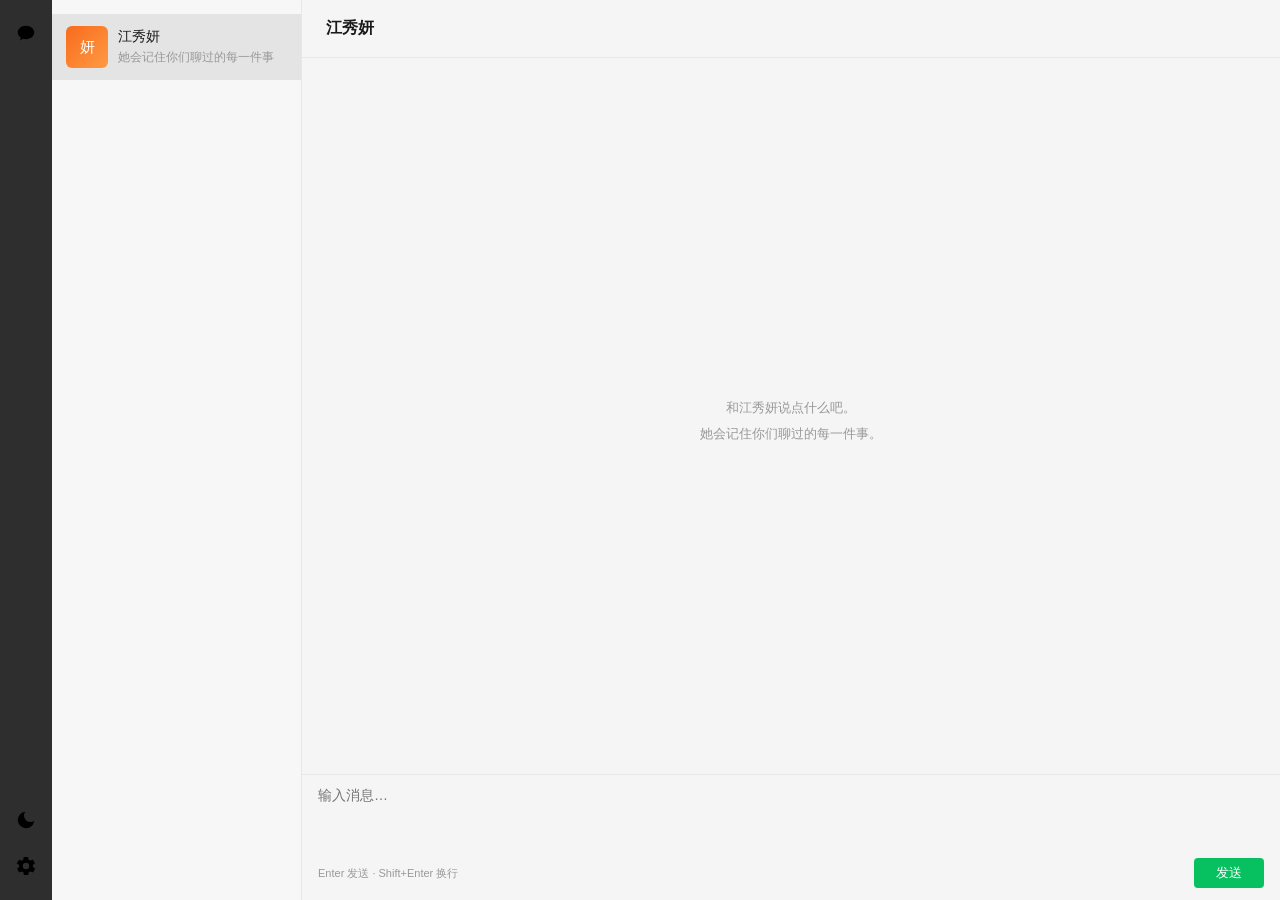
==== web/index.html @ 43cde569 "Add files via upload" ====
<!DOCTYPE html>
<html lang="zh-CN" data-theme="light">
<head>
  <meta charset="UTF-8">
  <meta name="viewport" content="width=device-width, initial-scale=1.0">
  <title>江秀妍</title>
  <link rel="stylesheet" href="style.css?v=20261111">
</head>
<body>
  <div id="app">
    <!-- 最左：图标栏（微信式深色竖栏） -->
    <nav id="rail">
      <div class="rail-top">
        <div class="rail-icon active" title="聊天">
          <svg viewBox="0 0 24 24" aria-hidden="true">
            <path d="M12 3C6.9 3 3 6.2 3 10.2c0 2.3 1.3 4.4 3.3 5.8l-.8 3 3.4-1.8c1 .3 2 .4 3.1.4 5.1 0 9-3.2 9-7.2S17.1 3 12 3z"/>
          </svg>
        </div>
      </div>
      <div class="rail-bottom">
        <button class="rail-icon" id="themeToggle" title="深色模式" aria-label="切换深色模式">
          <svg class="icon-moon" viewBox="0 0 24 24" aria-hidden="true">
            <path d="M21 12.8A9 9 0 1 1 11.2 3a7 7 0 0 0 9.8 9.8z"/>
          </svg>
          <svg class="icon-sun" viewBox="0 0 24 24" fill="none" stroke="currentColor"
               stroke-width="2" stroke-linecap="round" aria-hidden="true">
            <circle cx="12" cy="12" r="4"/>
            <path d="M12 2v2M12 20v2M2 12h2M20 12h2M4.9 4.9l1.4 1.4M17.7 17.7l1.4 1.4M19.1 4.9l-1.4 1.4M6.3 17.7l-1.4 1.4"/>
          </svg>
        </button>
        <button class="rail-icon" id="settingsBtn" title="设置" aria-label="设置">
          <svg viewBox="0 0 24 24" aria-hidden="true">
            <path d="M19.4 13a7.5 7.5 0 0 0 .1-1 7.5 7.5 0 0 0-.1-1l2.1-1.6a.5.5 0 0 0 .1-.7l-2-3.4a.5.5 0 0 0-.6-.2l-2.5 1a7.7 7.7 0 0 0-1.7-1l-.4-2.6a.5.5 0 0 0-.5-.4h-4a.5.5 0 0 0-.5.4l-.4 2.7a7.7 7.7 0 0 0-1.7 1l-2.5-1a.5.5 0 0 0-.6.2l-2 3.4a.5.5 0 0 0 .1.7L4.6 11a7.5 7.5 0 0 0 0 2l-2.1 1.6a.5.5 0 0 0-.1.7l2 3.4c.1.2.4.3.6.2l2.5-1a7.7 7.7 0 0 0 1.7 1l.4 2.6c0 .3.2.4.5.4h4c.2 0 .5-.2.5-.4l.4-2.6a7.7 7.7 0 0 0 1.7-1l2.5 1c.2.1.5 0 .6-.2l2-3.4a.5.5 0 0 0-.1-.7L19.4 13zM12 15.5a3.5 3.5 0 1 1 0-7 3.5 3.5 0 0 1 0 7z"/>
          </svg>
        </button>
      </div>
    </nav>

    <!-- 会话列表：只有她一个人 -->
    <aside id="sidebar">
      <div class="chat-entry">
        <div class="avatar-wrap">
          <img class="avatar-img entry-avatar" src="/api/avatar/persona" alt="江秀妍"
               onerror="this.hidden=true;this.nextElementSibling.hidden=false">
          <div class="avatar fb-persona entry-avatar" hidden>妍</div>
        </div>
        <div class="entry-meta">
          <div class="entry-top">
            <span class="name">江秀妍</span>
            <span class="time" id="entryTime"></span>
          </div>
          <div class="entry-preview" id="entryPreview">她会记住你们聊过的每一件事</div>
        </div>
      </div>
    </aside>

    <!-- 聊天区 -->
    <main id="chat">
      <header id="chatHeader">
        <div class="contact-name">江秀妍</div>
      </header>

      <div id="messages" class="messages">
        <div class="empty-hint">和江秀妍说点什么吧。<br>她会记住你们聊过的每一件事。</div>
      </div>

      <div id="typing" class="typing hidden">
        <span class="dot"></span><span class="dot"></span><span class="dot"></span>
      </div>

      <footer class="composer">
        <textarea id="input" rows="3" placeholder="输入消息…"></textarea>
        <div class="composer-row">
          <span class="composer-hint">Enter 发送 · Shift+Enter 换行</span>
          <button id="sendBtn" class="send-btn">发送</button>
        </div>
      </footer>
    </main>
  </div>

  <!-- 设置窗口（微信式弹窗） -->
  <div id="settingsOverlay" class="overlay hidden">
    <div class="modal" role="dialog" aria-label="设置">
      <div class="modal-title">
        <span>设置</span>
        <button id="settingsClose" aria-label="关闭">✕</button>
      </div>
      <div class="modal-body">
        <nav class="modal-nav">
          <div class="modal-nav-item active" data-tab="general">通用</div>
          <div class="modal-nav-item" data-tab="features">功能</div>
          <div class="modal-nav-item" data-tab="memory">记忆</div>
          <div class="modal-nav-item" data-tab="persona">人格</div>
          <div class="modal-nav-item" data-tab="model">模型连接</div>
          <div class="modal-nav-item" data-tab="profile">个人</div>
        </nav>
        <div class="modal-content">
          <!-- 通用 -->
          <section id="tab-general">
            <div class="setting-row">
              <div class="setting-label grow">深色模式</div>
              <label class="switch">
                <input type="checkbox" id="darkSwitch">
                <span class="slider"></span>
              </label>
            </div>
            <p class="setting-note">深色模式会调整整个界面的配色，与左下角的切换按钮效果相同。</p>
          </section>

          <!-- 模型连接 -->
          <section id="tab-model" class="hidden">
            <div class="setting-row">
              <label class="setting-label" for="providerSelect">服务商</label>
              <select id="providerSelect"></select>
            </div>
            <div class="setting-row">
              <label class="setting-label" for="baseUrlInput">接口地址</label>
              <input id="baseUrlInput" type="text" spellcheck="false" placeholder="https://…">
            </div>
            <div class="setting-row">
              <label class="setting-label" for="modelInput">模型</label>
              <input id="modelInput" type="text" list="modelSuggestions" spellcheck="false"
                     placeholder="模型名称">
              <datalist id="modelSuggestions"></datalist>
            </div>
            <div class="setting-row">
              <label class="setting-label" for="apiKeyInput">API 密钥</label>
              <input id="apiKeyInput" type="password" autocomplete="off" placeholder="未设置">
            </div>
            <p class="setting-note">密钥只保存在这台电脑上，不会上传到任何地方。换服务商后需要填对应服务商的密钥。</p>
            <div class="setting-actions">
              <button id="testConnBtn" class="btn-secondary">测试连接</button>
              <button id="saveModelBtn" class="btn-primary">保存</button>
            </div>
            <div id="modelStatus" class="setting-status"></div>
          </section>

          <!-- 个人 -->
          <section id="tab-profile" class="hidden">
            <div class="profile-avatar-row">
              <div class="avatar-wrap">
                <img id="avatarPreview" class="avatar-big" src="/api/avatar/user" alt="我的头像"
                     onerror="this.hidden=true;this.nextElementSibling.hidden=false">
                <div id="avatarPreviewFallback" class="avatar avatar-big fb-user" hidden>我</div>
              </div>
              <div class="profile-avatar-actions">
                <button id="chooseAvatarBtn" class="btn-primary">选择图片</button>
                <button id="resetAvatarBtn" class="btn-secondary">恢复默认</button>
                <div id="avatarStatus" class="setting-status"></div>
              </div>
              <input type="file" id="avatarFile" accept="image/png,image/jpeg,image/webp,image/gif" hidden>
            </div>
            <p class="setting-note">支持 PNG / JPG / WebP / GIF，不超过 2MB。这张头像会显示在你的消息旁边。</p>
          </section>

          <!-- 功能开关（由 app.js 渲染） -->
          <section id="tab-features" class="hidden">
            <div class="setting-note">可在设置窗口「功能」页开启或关闭各项能力。</div>
          </section>

          <!-- 记忆：信念自查与纠正 -->
          <section id="tab-memory" class="hidden">
            <div class="setting-row">
              <div class="setting-label grow">她记住的事</div>
              <button id="beliefRefreshBtn" class="btn-secondary">刷新</button>
            </div>
            <div id="beliefList" class="belief-list">
              <p class="setting-note">正在读取……</p>
            </div>
            <p class="setting-note">
              「确认」表示这条是对的；「纠正」会把它标为待验证；「否决」会停用这条记忆。
              被否决的记忆不会立刻删除，方便以后回看。
            </p>
          </section>

          <!-- 人格：冻结 / 回退 / 主动联系偏好 -->
          <section id="tab-persona" class="hidden">
            <div class="setting-row">
              <div class="setting-label grow">冻结人格</div>
              <label class="switch">
                <input type="checkbox" id="personaFrozenSwitch">
                <span class="slider"></span>
              </label>
            </div>
            <p class="setting-note">冻结后她仍会记事，但性格、情绪和自我认知不再改变。</p>

            <div class="setting-row">
              <div class="setting-label grow">人格状态</div>
              <button id="personaResetBtn" class="btn-secondary">回到最初</button>
            </div>
            <div id="personaSummary" class="setting-note">正在读取……</div>
            <p class="setting-note">「回到最初」只重置性格倾向，不会删除她的记忆和往事。</p>

            <div class="setting-divider"></div>
            <div class="setting-row"><div class="setting-label grow">主动联系</div></div>
            <div class="setting-row">
              <label class="setting-label" for="dndStartInput">免打扰开始</label>
              <input id="dndStartInput" type="text" inputmode="numeric" placeholder="23">
              <label class="setting-label" for="dndEndInput">结束</label>
              <input id="dndEndInput" type="text" inputmode="numeric" placeholder="8">
            </div>
            <div class="setting-row">
              <label class="setting-label" for="dailyCapInput">每日上限</label>
              <input id="dailyCapInput" type="text" inputmode="numeric" placeholder="3">
              <label class="setting-label" for="cooldownInput">最短间隔（分钟）</label>
              <input id="cooldownInput" type="text" inputmode="numeric" placeholder="60">
            </div>
            <div class="setting-actions">
              <button id="savePolicyBtn" class="btn-primary">保存</button>
              <button id="skipNextBtn" class="btn-secondary">这轮先别发</button>
            </div>
            <div id="policyStatus" class="setting-status"></div>

            <div id="affectionSection" class="setting-divider hidden"></div>
            <div id="affectionList" class="belief-list"></div>
          </section>
        </div>
      </div>
    </div>
  </div>

  <script src="app.js?v=20261114"></script>
</body>
</html>
---- web/style.css ----
/* ============================================================
   微信电脑版风格聊天界面 · 黑白双主题（CSS 变量切换）

   布局：图标栏（深色竖栏） + 会话列表 + 聊天区
   浅色参照微信 PC 版（白列表 / 灰聊天区 / 绿色出气泡），
   深色参照微信深色模式。
   ============================================================ */

* { margin: 0; padding: 0; box-sizing: border-box; }

/* HTML hidden 属性必须永远生效：后面的 display:flex / display:block 规则
   会盖掉 UA 样式表的 [hidden]{display:none}，导致头像位置出现
   「图片 + 回退框」两个框叠着显示。 */
[hidden] { display: none !important; }

:root, html[data-theme="light"] {
  --rail-bg: #2e2e2e;
  --rail-icon: #8f8f8f;
  --accent: #07c160;
  --sidebar-bg: #f7f7f7;
  --chat-bg: #f5f5f5;
  --header-bg: #f5f5f5;
  --composer-bg: #f5f5f5;
  --text: #1a1a1a;
  --text-sub: #999999;
  --border: #e7e7e7;
  --bubble-in: #ffffff;
  --bubble-out: #95ec69;       /* 微信绿 */
  --bubble-out-text: #06120c;
  --hover: #ededed;
  --active: #e4e4e4;
  --sys-text: #9b9b9b;
  --sys-pill: rgba(0, 0, 0, 0.05);
  --input-bg: #ffffff;
  --shadow: 0 1px 2px rgba(0, 0, 0, 0.08);
  --modal-bg: #f7f7f7;
  --switch-off: #d9d9d9;
  --badge-cold: #e6a23c;
  --badge-broken: #f56c6c;
}

html[data-theme="dark"] {
  --rail-bg: #111111;
  --rail-icon: #8a8a8a;
  --accent: #07c160;
  --sidebar-bg: #191919;
  --chat-bg: #111111;
  --header-bg: #111111;
  --composer-bg: #141414;
  --text: #d6d6d6;
  --text-sub: #7f7f7f;
  --border: #262626;
  --bubble-in: #2c2c2c;
  --bubble-out: #3eb575;       /* 深色模式下的墨绿 */
  --bubble-out-text: #06120c;
  --hover: #212121;
  --active: #2a2a2a;
  --sys-text: #8c8c8c;
  --sys-pill: rgba(255, 255, 255, 0.06);
  --input-bg: #1f1f1f;
  --shadow: 0 1px 2px rgba(0, 0, 0, 0.4);
  --modal-bg: #1f1f1f;
  --switch-off: #3a3a3a;
  --badge-cold: #c88a2e;
  --badge-broken: #d05656;
}

html, body {
  height: 100%;
  font-family: -apple-system, "Segoe UI", "Microsoft YaHei", "PingFang SC", sans-serif;
  background: var(--chat-bg);
  color: var(--text);
  overflow: hidden;
}

#app { display: flex; height: 100vh; width: 100vw; overflow: hidden; }

/* ============================================================
   图标栏（最左竖栏）
   ============================================================ */
#rail {
  width: 52px;
  flex-shrink: 0;
  background: var(--rail-bg);
  display: flex;
  flex-direction: column;
  justify-content: space-between;
  align-items: center;
  padding: 14px 0;
}

.rail-top, .rail-bottom { display: flex; flex-direction: column; gap: 6px; }

.rail-icon {
  width: 40px;
  height: 40px;
  display: flex;
  align-items: center;
  justify-content: center;
  border: none;
  border-radius: 8px;
  background: transparent;
  color: var(--rail-icon);
  cursor: pointer;
}
.rail-icon svg { width: 22px; height: 22px; }
.rail-icon:hover { color: #ffffff; background: rgba(255, 255, 255, 0.1); }
.rail-icon.active { color: var(--accent); }

/* 深色切换按钮：浅色显示月亮、深色显示太阳 */
html[data-theme="light"] .icon-sun { display: none; }
html[data-theme="dark"] .icon-moon { display: none; }

/* ============================================================
   会话列表（唯一的联系人）
   ============================================================ */
#sidebar {
  width: 250px;
  min-width: 200px;
  flex-shrink: 0;
  background: var(--sidebar-bg);
  border-right: 1px solid var(--border);
  display: flex;
  flex-direction: column;
  padding-top: 14px;
}

.chat-entry {
  display: flex;
  align-items: center;
  gap: 10px;
  padding: 12px 14px;
  background: var(--active);
  border-radius: 0;
}

/* 头像（列表 42px，消息区 36px，设置预览 72px） */
.avatar-wrap { position: relative; flex-shrink: 0; display: flex; }
.avatar-img, .avatar {
  width: 36px;
  height: 36px;
  border-radius: 6px;
  object-fit: cover;
  display: block;
}
.entry-avatar.avatar-img, .entry-avatar.avatar { width: 42px; height: 42px; }
.avatar-big { width: 72px; height: 72px; border-radius: 10px; }

/* 头像加载失败的文字回退 */
.avatar-fallback, .fb-persona, .fb-user {
  display: flex;
  align-items: center;
  justify-content: center;
  font-size: 15px;
  color: #fff;
}
.fb-persona { background: linear-gradient(135deg, #f76b1c 0%, #ff9a44 100%); }
.fb-user { background: #5b7bd5; }
.avatar-big.fb-user { font-size: 24px; }

.entry-meta { flex: 1; min-width: 0; }
.entry-top { display: flex; justify-content: space-between; align-items: baseline; }
.entry-top .name { font-size: 14px; font-weight: 500; }
.entry-top .time { font-size: 11px; color: var(--text-sub); flex-shrink: 0; margin-left: 8px; }
.entry-preview {
  font-size: 12px;
  color: var(--text-sub);
  margin-top: 3px;
  white-space: nowrap;
  overflow: hidden;
  text-overflow: ellipsis;
}
.entry-preview .notice { color: var(--badge-cold); }

/* ============================================================
   聊天区
   ============================================================ */
#chat { flex: 1; display: flex; flex-direction: column; min-width: 0; background: var(--chat-bg); }

#chatHeader {
  height: 58px;
  flex-shrink: 0;
  padding: 0 24px;
  display: flex;
  align-items: center;
  background: var(--header-bg);
  border-bottom: 1px solid var(--border);
}
.contact-name { font-size: 16px; font-weight: 600; }

/* 消息流 */
.messages {
  flex: 1;
  overflow-y: auto;
  padding: 20px 26px 10px;
  display: flex;
  flex-direction: column;
  gap: 14px;
}

.empty-hint {
  margin: auto;
  text-align: center;
  font-size: 13px;
  color: var(--text-sub);
  line-height: 2;
}

/* 消息气泡 */
.msg { display: flex; gap: 10px; align-items: flex-start; max-width: 78%; }
.msg.in { align-self: flex-start; }
.msg.out { align-self: flex-end; flex-direction: row-reverse; }

.msg-bubble {
  padding: 9px 12px;
  border-radius: 6px;
  font-size: 14px;
  line-height: 1.55;
  word-break: break-word;
  white-space: pre-wrap;
  position: relative;
  box-shadow: var(--shadow);
}
.msg.in .msg-bubble { background: var(--bubble-in); }
.msg.out .msg-bubble { background: var(--bubble-out); color: var(--bubble-out-text); }

/* 气泡小尖角（微信式）：三角形宽 6px，必须偏移 6px 才能与气泡边缘
   严丝合缝；偏移 -11px 会留 5px 空隙，看起来像浮在气泡旁边的小图形 */
.msg.in .msg-bubble::before,
.msg.out .msg-bubble::after {
  content: "";
  position: absolute;
  top: 12px;
  width: 0; height: 0;
  border: 6px solid transparent;
}
.msg.in .msg-bubble::before { left: -6px; border-right-color: var(--bubble-in); border-left: none; }
.msg.out .msg-bubble::after { right: -6px; border-left-color: var(--bubble-out); border-right: none; }

/* 时间分隔条 */
.time-divider {
  align-self: center;
  font-size: 11px;
  color: var(--sys-text);
  padding: 2px 8px;
}

/* 系统通知（主动消息 / 断交声明） */
.sys {
  align-self: center;
  max-width: 86%;
  background: var(--sys-pill);
  border-radius: 8px;
  padding: 8px 12px;
  font-size: 12px;
  color: var(--sys-text);
  text-align: center;
  line-height: 1.7;
}
.sys .sys-kind {
  display: inline-block;
  padding: 0 6px;
  margin-right: 6px;
  border-radius: 4px;
  font-size: 11px;
  color: #fff;
}
.sys-kind.k-reach_out { background: var(--badge-cold); }
.sys-kind.k-severance { background: var(--badge-broken); }
.sys-kind.k-reconcile { background: var(--accent); }
.sys .sys-text { color: var(--text); }

/* 正在输入 */
.typing {
  align-self: flex-start;
  margin-left: 46px;
  padding: 10px 14px;
  background: var(--bubble-in);
  border-radius: 6px;
  box-shadow: var(--shadow);
  display: flex;
  gap: 4px;
}
.typing.hidden { display: none; }
.typing .dot {
  width: 6px; height: 6px;
  border-radius: 50%;
  background: var(--text-sub);
  animation: blink 1.2s infinite ease-in-out;
}
.typing .dot:nth-child(2) { animation-delay: 0.2s; }
.typing .dot:nth-child(3) { animation-delay: 0.4s; }
@keyframes blink {
  0%, 80%, 100% { opacity: 0.25; }
  40% { opacity: 1; }
}

/* ============================================================
   输入区
   ============================================================ */
.composer {
  border-top: 1px solid var(--border);
  background: var(--composer-bg);
  padding: 10px 16px 12px;
  flex-shrink: 0;
}
.composer textarea {
  width: 100%;
  min-height: 56px;
  max-height: 140px;
  resize: none;
  border: none;
  outline: none;
  background: transparent;
  color: var(--text);
  font-size: 14px;
  line-height: 1.5;
  font-family: inherit;
}
.composer-row {
  display: flex;
  justify-content: space-between;
  align-items: center;
  margin-top: 6px;
}
.composer-hint { font-size: 11px; color: var(--text-sub); }
.send-btn {
  padding: 6px 22px;
  background: var(--accent);
  color: #fff;
  border: none;
  border-radius: 4px;
  font-size: 13px;
  cursor: pointer;
}
.send-btn:hover { filter: brightness(1.05); }
.send-btn:disabled { opacity: 0.5; cursor: not-allowed; }

/* ============================================================
   设置窗口（微信式弹窗）
   ============================================================ */
.overlay {
  position: fixed;
  inset: 0;
  background: rgba(0, 0, 0, 0.35);
  display: flex;
  align-items: center;
  justify-content: center;
  z-index: 100;
}
.overlay.hidden { display: none; }

.modal {
  width: 640px;
  max-width: 92vw;
  height: 460px;
  max-height: 86vh;
  background: var(--modal-bg);
  border-radius: 10px;
  box-shadow: 0 12px 40px rgba(0, 0, 0, 0.25);
  display: flex;
  flex-direction: column;
  overflow: hidden;
}

.modal-title {
  height: 48px;
  flex-shrink: 0;
  display: flex;
  align-items: center;
  justify-content: space-between;
  padding: 0 16px;
  border-bottom: 1px solid var(--border);
  font-size: 15px;
  font-weight: 600;
}
.modal-title button {
  border: none;
  background: transparent;
  color: var(--text-sub);
  font-size: 15px;
  cursor: pointer;
  width: 28px;
  height: 28px;
  border-radius: 6px;
}
.modal-title button:hover { background: var(--hover); color: var(--text); }

.modal-body { flex: 1; display: flex; min-height: 0; }

.modal-nav {
  width: 140px;
  flex-shrink: 0;
  background: var(--sidebar-bg);
  border-right: 1px solid var(--border);
  padding: 10px 8px;
}
.modal-nav-item {
  padding: 9px 12px;
  border-radius: 6px;
  font-size: 13px;
  cursor: pointer;
  color: var(--text);
}
.modal-nav-item:hover { background: var(--hover); }
.modal-nav-item.active { background: var(--active); font-weight: 600; }

.modal-content { flex: 1; padding: 18px 22px; overflow-y: auto; }
.modal-content section.hidden { display: none; }

.setting-row { display: flex; align-items: center; gap: 12px; margin-bottom: 16px; }
.setting-label { width: 72px; flex-shrink: 0; font-size: 13px; }
.setting-label.grow { flex: 1; width: auto; font-size: 14px; }

.setting-row input[type="text"],
.setting-row input[type="password"],
.setting-row select {
  flex: 1;
  min-width: 0;
  font-size: 13px;
  padding: 7px 10px;
  border: 1px solid var(--border);
  border-radius: 6px;
  background: var(--input-bg);
  color: var(--text);
  outline: none;
  font-family: inherit;
}
.setting-row input:focus, .setting-row select:focus { border-color: var(--accent); }

.setting-note {
  font-size: 12px;
  color: var(--text-sub);
  line-height: 1.7;
  margin-bottom: 14px;
}
.setting-actions { display: flex; gap: 10px; margin-top: 4px; }

.btn-primary {
  background: var(--accent);
  color: #fff;
  border: none;
  border-radius: 6px;
  padding: 7px 20px;
  font-size: 13px;
  cursor: pointer;
}
.btn-primary:hover { filter: brightness(1.06); }
.btn-primary:disabled { opacity: 0.5; cursor: not-allowed; }
.btn-secondary {
  background: transparent;
  color: var(--text);
  border: 1px solid var(--border);
  border-radius: 6px;
  padding: 7px 16px;
  font-size: 13px;
  cursor: pointer;
}
.btn-secondary:hover { background: var(--hover); }

.setting-status {
  font-size: 12px;
  margin-top: 10px;
  min-height: 16px;
  line-height: 1.6;
  color: var(--text-sub);
}
.setting-status.ok { color: var(--accent); }
.setting-status.err { color: var(--badge-broken); }

/* 深色模式开关（iOS 式拨动） */
.switch { position: relative; width: 44px; height: 24px; flex-shrink: 0; display: inline-block; }
.switch input { opacity: 0; width: 0; height: 0; }
.slider {
  position: absolute;
  inset: 0;
  background: var(--switch-off);
  border-radius: 12px;
  transition: 0.2s;
  cursor: pointer;
}
.slider::before {
  content: "";
  position: absolute;
  width: 20px;
  height: 20px;
  left: 2px;
  top: 2px;
  background: #fff;
  border-radius: 50%;
  transition: 0.2s;
}
.switch input:checked + .slider { background: var(--accent); }
.switch input:checked + .slider::before { transform: translateX(20px); }

/* 个人 - 头像 */
.profile-avatar-row { display: flex; gap: 20px; align-items: flex-start; margin-top: 6px; }
.profile-avatar-actions { display: flex; flex-direction: column; gap: 10px; align-items: flex-start; }

/* 记忆 / 人格 - 信念列表 */
.setting-divider { border-top: 1px solid var(--border); margin: 18px 0 14px; }
.belief-list { display: flex; flex-direction: column; gap: 8px; max-height: 300px; overflow-y: auto; }
.belief-item {
  border: 1px solid var(--border);
  border-radius: 10px;
  padding: 10px 12px;
  display: flex;
  align-items: center;
  gap: 10px;
  background: var(--panel, transparent);
}
.belief-main { flex: 1; min-width: 0; }
.belief-text { font-size: 13px; line-height: 1.5; word-break: break-word; }
.belief-meta { font-size: 11px; color: var(--text-sub); margin-top: 3px; }
.belief-actions { display: flex; gap: 6px; flex-shrink: 0; }
.belief-actions button { font-size: 11px; padding: 4px 8px; }
.belief-status {
  font-size: 10px;
  padding: 2px 6px;
  border-radius: 999px;
  border: 1px solid var(--border);
  color: var(--text-sub);
  flex-shrink: 0;
}
.belief-status.candidate { color: #b07b1f; border-color: #b07b1f55; }
.belief-status.rejected { color: #b03b3b; border-color: #b03b3b55; }
.belief-empty { font-size: 12px; color: var(--text-sub); padding: 6px 0; }

/* 滚动条 */
::-webkit-scrollbar { width: 7px; }
::-webkit-scrollbar-thumb { background: var(--border); border-radius: 4px; }
::-webkit-scrollbar-thumb:hover { background: var(--text-sub); }

/* 窄窗口：收起会话列表（微信窄窗行为） */
@media (max-width: 720px) {
  #sidebar { display: none; }
}
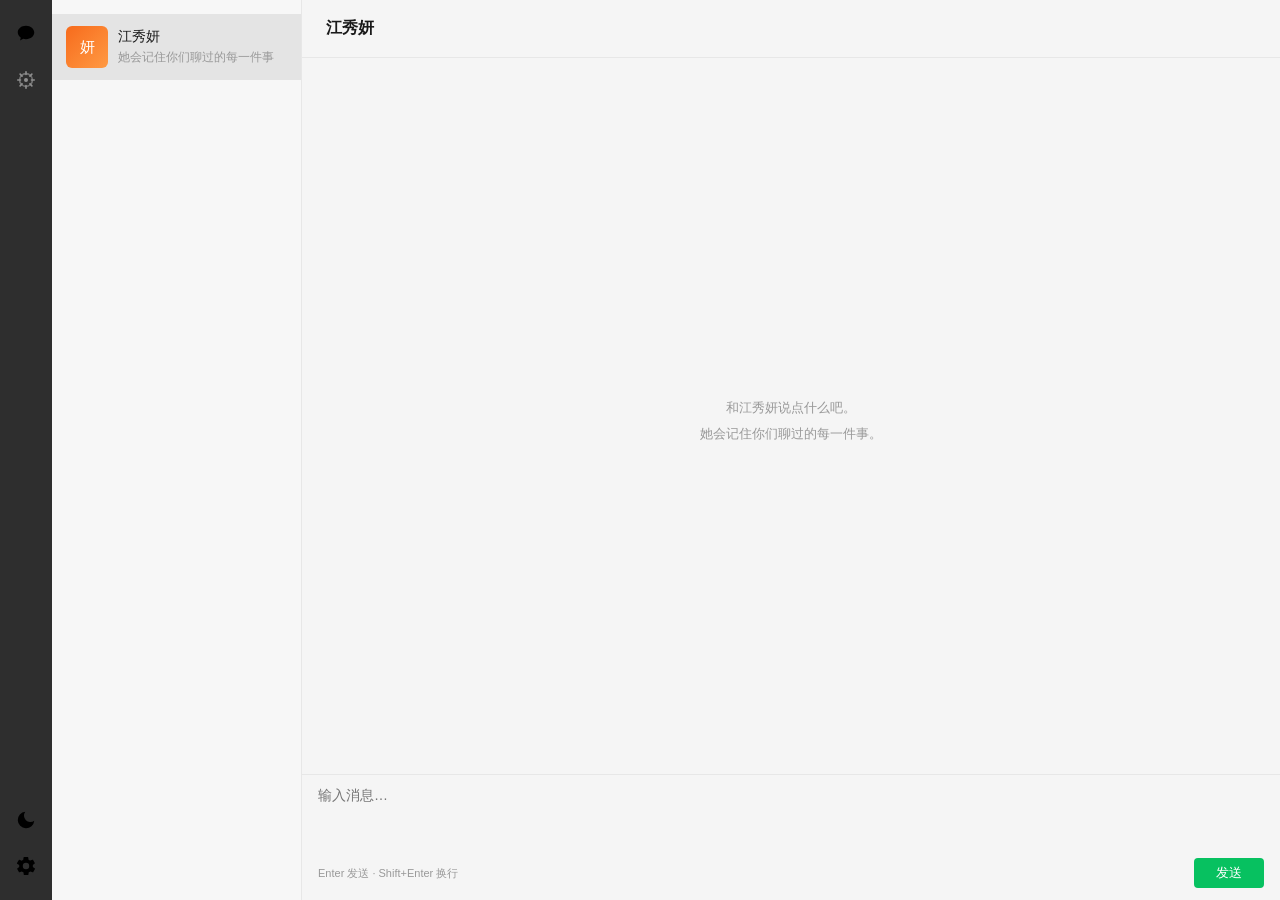
==== commit a87d0c18: "Add files via upload" ====
--- a/web/index.html
+++ b/web/index.html
@@ -4,18 +4,25 @@
   <meta charset="UTF-8">
   <meta name="viewport" content="width=device-width, initial-scale=1.0">
   <title>江秀妍</title>
-  <link rel="stylesheet" href="style.css?v=20261111">
+  <link rel="stylesheet" href="style.css?v=20261118m">
 </head>
 <body>
   <div id="app">
     <!-- 最左：图标栏（微信式深色竖栏） -->
     <nav id="rail">
       <div class="rail-top">
-        <div class="rail-icon active" title="聊天">
+        <button class="rail-icon active" id="railChatBtn" title="聊天" aria-label="聊天">
           <svg viewBox="0 0 24 24" aria-hidden="true">
             <path d="M12 3C6.9 3 3 6.2 3 10.2c0 2.3 1.3 4.4 3.3 5.8l-.8 3 3.4-1.8c1 .3 2 .4 3.1.4 5.1 0 9-3.2 9-7.2S17.1 3 12 3z"/>
           </svg>
-        </div>
+        </button>
+        <a class="rail-icon" id="railStarBtn" href="/starmap.html" title="记忆宇宙" aria-label="记忆宇宙">
+          <svg viewBox="0 0 24 24" fill="none" stroke="currentColor" stroke-width="1.8" stroke-linecap="round" aria-hidden="true">
+            <circle cx="12" cy="12" r="2.2" fill="currentColor" stroke="none"/>
+            <path d="M12 3v3M12 18v3M3 12h3M18 12h3M5.6 5.6l2.1 2.1M16.3 16.3l2.1 2.1M18.4 5.6l-2.1 2.1M7.7 16.3l-2.1 2.1"/>
+            <circle cx="12" cy="12" r="7" stroke-opacity="0.7"/>
+          </svg>
+        </a>
       </div>
       <div class="rail-bottom">
         <button class="rail-icon" id="themeToggle" title="深色模式" aria-label="切换深色模式">
@@ -219,6 +226,6 @@
     </div>
   </div>
 
-  <script src="app.js?v=20261114"></script>
+  <script src="app.js?v=20261118m"></script>
 </body>
 </html>
--- a/web/style.css
+++ b/web/style.css
@@ -1,537 +1,538 @@
-/* ============================================================
-   微信电脑版风格聊天界面 · 黑白双主题（CSS 变量切换）
-
-   布局：图标栏（深色竖栏） + 会话列表 + 聊天区
-   浅色参照微信 PC 版（白列表 / 灰聊天区 / 绿色出气泡），
-   深色参照微信深色模式。
-   ============================================================ */
-
-* { margin: 0; padding: 0; box-sizing: border-box; }
-
-/* HTML hidden 属性必须永远生效：后面的 display:flex / display:block 规则
-   会盖掉 UA 样式表的 [hidden]{display:none}，导致头像位置出现
-   「图片 + 回退框」两个框叠着显示。 */
-[hidden] { display: none !important; }
-
-:root, html[data-theme="light"] {
-  --rail-bg: #2e2e2e;
-  --rail-icon: #8f8f8f;
-  --accent: #07c160;
-  --sidebar-bg: #f7f7f7;
-  --chat-bg: #f5f5f5;
-  --header-bg: #f5f5f5;
-  --composer-bg: #f5f5f5;
-  --text: #1a1a1a;
-  --text-sub: #999999;
-  --border: #e7e7e7;
-  --bubble-in: #ffffff;
-  --bubble-out: #95ec69;       /* 微信绿 */
-  --bubble-out-text: #06120c;
-  --hover: #ededed;
-  --active: #e4e4e4;
-  --sys-text: #9b9b9b;
-  --sys-pill: rgba(0, 0, 0, 0.05);
-  --input-bg: #ffffff;
-  --shadow: 0 1px 2px rgba(0, 0, 0, 0.08);
-  --modal-bg: #f7f7f7;
-  --switch-off: #d9d9d9;
-  --badge-cold: #e6a23c;
-  --badge-broken: #f56c6c;
-}
-
-html[data-theme="dark"] {
-  --rail-bg: #111111;
-  --rail-icon: #8a8a8a;
-  --accent: #07c160;
-  --sidebar-bg: #191919;
-  --chat-bg: #111111;
-  --header-bg: #111111;
-  --composer-bg: #141414;
-  --text: #d6d6d6;
-  --text-sub: #7f7f7f;
-  --border: #262626;
-  --bubble-in: #2c2c2c;
-  --bubble-out: #3eb575;       /* 深色模式下的墨绿 */
-  --bubble-out-text: #06120c;
-  --hover: #212121;
-  --active: #2a2a2a;
-  --sys-text: #8c8c8c;
-  --sys-pill: rgba(255, 255, 255, 0.06);
-  --input-bg: #1f1f1f;
-  --shadow: 0 1px 2px rgba(0, 0, 0, 0.4);
-  --modal-bg: #1f1f1f;
-  --switch-off: #3a3a3a;
-  --badge-cold: #c88a2e;
-  --badge-broken: #d05656;
-}
-
-html, body {
-  height: 100%;
-  font-family: -apple-system, "Segoe UI", "Microsoft YaHei", "PingFang SC", sans-serif;
-  background: var(--chat-bg);
-  color: var(--text);
-  overflow: hidden;
-}
-
-#app { display: flex; height: 100vh; width: 100vw; overflow: hidden; }
-
-/* ============================================================
-   图标栏（最左竖栏）
-   ============================================================ */
-#rail {
-  width: 52px;
-  flex-shrink: 0;
-  background: var(--rail-bg);
-  display: flex;
-  flex-direction: column;
-  justify-content: space-between;
-  align-items: center;
-  padding: 14px 0;
-}
-
-.rail-top, .rail-bottom { display: flex; flex-direction: column; gap: 6px; }
-
-.rail-icon {
-  width: 40px;
-  height: 40px;
-  display: flex;
-  align-items: center;
-  justify-content: center;
-  border: none;
-  border-radius: 8px;
-  background: transparent;
-  color: var(--rail-icon);
-  cursor: pointer;
-}
-.rail-icon svg { width: 22px; height: 22px; }
-.rail-icon:hover { color: #ffffff; background: rgba(255, 255, 255, 0.1); }
-.rail-icon.active { color: var(--accent); }
-
-/* 深色切换按钮：浅色显示月亮、深色显示太阳 */
-html[data-theme="light"] .icon-sun { display: none; }
-html[data-theme="dark"] .icon-moon { display: none; }
-
-/* ============================================================
-   会话列表（唯一的联系人）
-   ============================================================ */
-#sidebar {
-  width: 250px;
-  min-width: 200px;
-  flex-shrink: 0;
-  background: var(--sidebar-bg);
-  border-right: 1px solid var(--border);
-  display: flex;
-  flex-direction: column;
-  padding-top: 14px;
-}
-
-.chat-entry {
-  display: flex;
-  align-items: center;
-  gap: 10px;
-  padding: 12px 14px;
-  background: var(--active);
-  border-radius: 0;
-}
-
-/* 头像（列表 42px，消息区 36px，设置预览 72px） */
-.avatar-wrap { position: relative; flex-shrink: 0; display: flex; }
-.avatar-img, .avatar {
-  width: 36px;
-  height: 36px;
-  border-radius: 6px;
-  object-fit: cover;
-  display: block;
-}
-.entry-avatar.avatar-img, .entry-avatar.avatar { width: 42px; height: 42px; }
-.avatar-big { width: 72px; height: 72px; border-radius: 10px; }
-
-/* 头像加载失败的文字回退 */
-.avatar-fallback, .fb-persona, .fb-user {
-  display: flex;
-  align-items: center;
-  justify-content: center;
-  font-size: 15px;
-  color: #fff;
-}
-.fb-persona { background: linear-gradient(135deg, #f76b1c 0%, #ff9a44 100%); }
-.fb-user { background: #5b7bd5; }
-.avatar-big.fb-user { font-size: 24px; }
-
-.entry-meta { flex: 1; min-width: 0; }
-.entry-top { display: flex; justify-content: space-between; align-items: baseline; }
-.entry-top .name { font-size: 14px; font-weight: 500; }
-.entry-top .time { font-size: 11px; color: var(--text-sub); flex-shrink: 0; margin-left: 8px; }
-.entry-preview {
-  font-size: 12px;
-  color: var(--text-sub);
-  margin-top: 3px;
-  white-space: nowrap;
-  overflow: hidden;
-  text-overflow: ellipsis;
-}
-.entry-preview .notice { color: var(--badge-cold); }
-
-/* ============================================================
-   聊天区
-   ============================================================ */
-#chat { flex: 1; display: flex; flex-direction: column; min-width: 0; background: var(--chat-bg); }
-
-#chatHeader {
-  height: 58px;
-  flex-shrink: 0;
-  padding: 0 24px;
-  display: flex;
-  align-items: center;
-  background: var(--header-bg);
-  border-bottom: 1px solid var(--border);
-}
-.contact-name { font-size: 16px; font-weight: 600; }
-
-/* 消息流 */
-.messages {
-  flex: 1;
-  overflow-y: auto;
-  padding: 20px 26px 10px;
-  display: flex;
-  flex-direction: column;
-  gap: 14px;
-}
-
-.empty-hint {
-  margin: auto;
-  text-align: center;
-  font-size: 13px;
-  color: var(--text-sub);
-  line-height: 2;
-}
-
-/* 消息气泡 */
-.msg { display: flex; gap: 10px; align-items: flex-start; max-width: 78%; }
-.msg.in { align-self: flex-start; }
-.msg.out { align-self: flex-end; flex-direction: row-reverse; }
-
-.msg-bubble {
-  padding: 9px 12px;
-  border-radius: 6px;
-  font-size: 14px;
-  line-height: 1.55;
-  word-break: break-word;
-  white-space: pre-wrap;
-  position: relative;
-  box-shadow: var(--shadow);
-}
-.msg.in .msg-bubble { background: var(--bubble-in); }
-.msg.out .msg-bubble { background: var(--bubble-out); color: var(--bubble-out-text); }
-
-/* 气泡小尖角（微信式）：三角形宽 6px，必须偏移 6px 才能与气泡边缘
-   严丝合缝；偏移 -11px 会留 5px 空隙，看起来像浮在气泡旁边的小图形 */
-.msg.in .msg-bubble::before,
-.msg.out .msg-bubble::after {
-  content: "";
-  position: absolute;
-  top: 12px;
-  width: 0; height: 0;
-  border: 6px solid transparent;
-}
-.msg.in .msg-bubble::before { left: -6px; border-right-color: var(--bubble-in); border-left: none; }
-.msg.out .msg-bubble::after { right: -6px; border-left-color: var(--bubble-out); border-right: none; }
-
-/* 时间分隔条 */
-.time-divider {
-  align-self: center;
-  font-size: 11px;
-  color: var(--sys-text);
-  padding: 2px 8px;
-}
-
-/* 系统通知（主动消息 / 断交声明） */
-.sys {
-  align-self: center;
-  max-width: 86%;
-  background: var(--sys-pill);
-  border-radius: 8px;
-  padding: 8px 12px;
-  font-size: 12px;
-  color: var(--sys-text);
-  text-align: center;
-  line-height: 1.7;
-}
-.sys .sys-kind {
-  display: inline-block;
-  padding: 0 6px;
-  margin-right: 6px;
-  border-radius: 4px;
-  font-size: 11px;
-  color: #fff;
-}
-.sys-kind.k-reach_out { background: var(--badge-cold); }
-.sys-kind.k-severance { background: var(--badge-broken); }
-.sys-kind.k-reconcile { background: var(--accent); }
-.sys .sys-text { color: var(--text); }
-
-/* 正在输入 */
-.typing {
-  align-self: flex-start;
-  margin-left: 46px;
-  padding: 10px 14px;
-  background: var(--bubble-in);
-  border-radius: 6px;
-  box-shadow: var(--shadow);
-  display: flex;
-  gap: 4px;
-}
-.typing.hidden { display: none; }
-.typing .dot {
-  width: 6px; height: 6px;
-  border-radius: 50%;
-  background: var(--text-sub);
-  animation: blink 1.2s infinite ease-in-out;
-}
-.typing .dot:nth-child(2) { animation-delay: 0.2s; }
-.typing .dot:nth-child(3) { animation-delay: 0.4s; }
-@keyframes blink {
-  0%, 80%, 100% { opacity: 0.25; }
-  40% { opacity: 1; }
-}
-
-/* ============================================================
-   输入区
-   ============================================================ */
-.composer {
-  border-top: 1px solid var(--border);
-  background: var(--composer-bg);
-  padding: 10px 16px 12px;
-  flex-shrink: 0;
-}
-.composer textarea {
-  width: 100%;
-  min-height: 56px;
-  max-height: 140px;
-  resize: none;
-  border: none;
-  outline: none;
-  background: transparent;
-  color: var(--text);
-  font-size: 14px;
-  line-height: 1.5;
-  font-family: inherit;
-}
-.composer-row {
-  display: flex;
-  justify-content: space-between;
-  align-items: center;
-  margin-top: 6px;
-}
-.composer-hint { font-size: 11px; color: var(--text-sub); }
-.send-btn {
-  padding: 6px 22px;
-  background: var(--accent);
-  color: #fff;
-  border: none;
-  border-radius: 4px;
-  font-size: 13px;
-  cursor: pointer;
-}
-.send-btn:hover { filter: brightness(1.05); }
-.send-btn:disabled { opacity: 0.5; cursor: not-allowed; }
-
-/* ============================================================
-   设置窗口（微信式弹窗）
-   ============================================================ */
-.overlay {
-  position: fixed;
-  inset: 0;
-  background: rgba(0, 0, 0, 0.35);
-  display: flex;
-  align-items: center;
-  justify-content: center;
-  z-index: 100;
-}
-.overlay.hidden { display: none; }
-
-.modal {
-  width: 640px;
-  max-width: 92vw;
-  height: 460px;
-  max-height: 86vh;
-  background: var(--modal-bg);
-  border-radius: 10px;
-  box-shadow: 0 12px 40px rgba(0, 0, 0, 0.25);
-  display: flex;
-  flex-direction: column;
-  overflow: hidden;
-}
-
-.modal-title {
-  height: 48px;
-  flex-shrink: 0;
-  display: flex;
-  align-items: center;
-  justify-content: space-between;
-  padding: 0 16px;
-  border-bottom: 1px solid var(--border);
-  font-size: 15px;
-  font-weight: 600;
-}
-.modal-title button {
-  border: none;
-  background: transparent;
-  color: var(--text-sub);
-  font-size: 15px;
-  cursor: pointer;
-  width: 28px;
-  height: 28px;
-  border-radius: 6px;
-}
-.modal-title button:hover { background: var(--hover); color: var(--text); }
-
-.modal-body { flex: 1; display: flex; min-height: 0; }
-
-.modal-nav {
-  width: 140px;
-  flex-shrink: 0;
-  background: var(--sidebar-bg);
-  border-right: 1px solid var(--border);
-  padding: 10px 8px;
-}
-.modal-nav-item {
-  padding: 9px 12px;
-  border-radius: 6px;
-  font-size: 13px;
-  cursor: pointer;
-  color: var(--text);
-}
-.modal-nav-item:hover { background: var(--hover); }
-.modal-nav-item.active { background: var(--active); font-weight: 600; }
-
-.modal-content { flex: 1; padding: 18px 22px; overflow-y: auto; }
-.modal-content section.hidden { display: none; }
-
-.setting-row { display: flex; align-items: center; gap: 12px; margin-bottom: 16px; }
-.setting-label { width: 72px; flex-shrink: 0; font-size: 13px; }
-.setting-label.grow { flex: 1; width: auto; font-size: 14px; }
-
-.setting-row input[type="text"],
-.setting-row input[type="password"],
-.setting-row select {
-  flex: 1;
-  min-width: 0;
-  font-size: 13px;
-  padding: 7px 10px;
-  border: 1px solid var(--border);
-  border-radius: 6px;
-  background: var(--input-bg);
-  color: var(--text);
-  outline: none;
-  font-family: inherit;
-}
-.setting-row input:focus, .setting-row select:focus { border-color: var(--accent); }
-
-.setting-note {
-  font-size: 12px;
-  color: var(--text-sub);
-  line-height: 1.7;
-  margin-bottom: 14px;
-}
-.setting-actions { display: flex; gap: 10px; margin-top: 4px; }
-
-.btn-primary {
-  background: var(--accent);
-  color: #fff;
-  border: none;
-  border-radius: 6px;
-  padding: 7px 20px;
-  font-size: 13px;
-  cursor: pointer;
-}
-.btn-primary:hover { filter: brightness(1.06); }
-.btn-primary:disabled { opacity: 0.5; cursor: not-allowed; }
-.btn-secondary {
-  background: transparent;
-  color: var(--text);
-  border: 1px solid var(--border);
-  border-radius: 6px;
-  padding: 7px 16px;
-  font-size: 13px;
-  cursor: pointer;
-}
-.btn-secondary:hover { background: var(--hover); }
-
-.setting-status {
-  font-size: 12px;
-  margin-top: 10px;
-  min-height: 16px;
-  line-height: 1.6;
-  color: var(--text-sub);
-}
-.setting-status.ok { color: var(--accent); }
-.setting-status.err { color: var(--badge-broken); }
-
-/* 深色模式开关（iOS 式拨动） */
-.switch { position: relative; width: 44px; height: 24px; flex-shrink: 0; display: inline-block; }
-.switch input { opacity: 0; width: 0; height: 0; }
-.slider {
-  position: absolute;
-  inset: 0;
-  background: var(--switch-off);
-  border-radius: 12px;
-  transition: 0.2s;
-  cursor: pointer;
-}
-.slider::before {
-  content: "";
-  position: absolute;
-  width: 20px;
-  height: 20px;
-  left: 2px;
-  top: 2px;
-  background: #fff;
-  border-radius: 50%;
-  transition: 0.2s;
-}
-.switch input:checked + .slider { background: var(--accent); }
-.switch input:checked + .slider::before { transform: translateX(20px); }
-
-/* 个人 - 头像 */
-.profile-avatar-row { display: flex; gap: 20px; align-items: flex-start; margin-top: 6px; }
-.profile-avatar-actions { display: flex; flex-direction: column; gap: 10px; align-items: flex-start; }
-
-/* 记忆 / 人格 - 信念列表 */
-.setting-divider { border-top: 1px solid var(--border); margin: 18px 0 14px; }
-.belief-list { display: flex; flex-direction: column; gap: 8px; max-height: 300px; overflow-y: auto; }
-.belief-item {
-  border: 1px solid var(--border);
-  border-radius: 10px;
-  padding: 10px 12px;
-  display: flex;
-  align-items: center;
-  gap: 10px;
-  background: var(--panel, transparent);
-}
-.belief-main { flex: 1; min-width: 0; }
-.belief-text { font-size: 13px; line-height: 1.5; word-break: break-word; }
-.belief-meta { font-size: 11px; color: var(--text-sub); margin-top: 3px; }
-.belief-actions { display: flex; gap: 6px; flex-shrink: 0; }
-.belief-actions button { font-size: 11px; padding: 4px 8px; }
-.belief-status {
-  font-size: 10px;
-  padding: 2px 6px;
-  border-radius: 999px;
-  border: 1px solid var(--border);
-  color: var(--text-sub);
-  flex-shrink: 0;
-}
-.belief-status.candidate { color: #b07b1f; border-color: #b07b1f55; }
-.belief-status.rejected { color: #b03b3b; border-color: #b03b3b55; }
-.belief-empty { font-size: 12px; color: var(--text-sub); padding: 6px 0; }
-
-/* 滚动条 */
-::-webkit-scrollbar { width: 7px; }
-::-webkit-scrollbar-thumb { background: var(--border); border-radius: 4px; }
-::-webkit-scrollbar-thumb:hover { background: var(--text-sub); }
-
-/* 窄窗口：收起会话列表（微信窄窗行为） */
-@media (max-width: 720px) {
-  #sidebar { display: none; }
-}
+/* ============================================================
+   微信电脑版风格聊天界面 · 黑白双主题（CSS 变量切换）
+
+   布局：图标栏（深色竖栏） + 会话列表 + 聊天区
+   浅色参照微信 PC 版（白列表 / 灰聊天区 / 绿色出气泡），
+   深色参照微信深色模式。
+   ============================================================ */
+
+* { margin: 0; padding: 0; box-sizing: border-box; }
+
+/* HTML hidden 属性必须永远生效：后面的 display:flex / display:block 规则
+   会盖掉 UA 样式表的 [hidden]{display:none}，导致头像位置出现
+   「图片 + 回退框」两个框叠着显示。 */
+[hidden] { display: none !important; }
+
+:root, html[data-theme="light"] {
+  --rail-bg: #2e2e2e;
+  --rail-icon: #8f8f8f;
+  --accent: #07c160;
+  --sidebar-bg: #f7f7f7;
+  --chat-bg: #f5f5f5;
+  --header-bg: #f5f5f5;
+  --composer-bg: #f5f5f5;
+  --text: #1a1a1a;
+  --text-sub: #999999;
+  --border: #e7e7e7;
+  --bubble-in: #ffffff;
+  --bubble-out: #95ec69;       /* 微信绿 */
+  --bubble-out-text: #06120c;
+  --hover: #ededed;
+  --active: #e4e4e4;
+  --sys-text: #9b9b9b;
+  --sys-pill: rgba(0, 0, 0, 0.05);
+  --input-bg: #ffffff;
+  --shadow: 0 1px 2px rgba(0, 0, 0, 0.08);
+  --modal-bg: #f7f7f7;
+  --switch-off: #d9d9d9;
+  --badge-cold: #e6a23c;
+  --badge-broken: #f56c6c;
+}
+
+html[data-theme="dark"] {
+  --rail-bg: #111111;
+  --rail-icon: #8a8a8a;
+  --accent: #07c160;
+  --sidebar-bg: #191919;
+  --chat-bg: #111111;
+  --header-bg: #111111;
+  --composer-bg: #141414;
+  --text: #d6d6d6;
+  --text-sub: #7f7f7f;
+  --border: #262626;
+  --bubble-in: #2c2c2c;
+  --bubble-out: #3eb575;       /* 深色模式下的墨绿 */
+  --bubble-out-text: #06120c;
+  --hover: #212121;
+  --active: #2a2a2a;
+  --sys-text: #8c8c8c;
+  --sys-pill: rgba(255, 255, 255, 0.06);
+  --input-bg: #1f1f1f;
+  --shadow: 0 1px 2px rgba(0, 0, 0, 0.4);
+  --modal-bg: #1f1f1f;
+  --switch-off: #3a3a3a;
+  --badge-cold: #c88a2e;
+  --badge-broken: #d05656;
+}
+
+html, body {
+  height: 100%;
+  font-family: -apple-system, "Segoe UI", "Microsoft YaHei", "PingFang SC", sans-serif;
+  background: var(--chat-bg);
+  color: var(--text);
+  overflow: hidden;
+}
+
+#app { display: flex; height: 100vh; width: 100vw; overflow: hidden; }
+
+/* ============================================================
+   图标栏（最左竖栏）
+   ============================================================ */
+#rail {
+  width: 52px;
+  flex-shrink: 0;
+  background: var(--rail-bg);
+  display: flex;
+  flex-direction: column;
+  justify-content: space-between;
+  align-items: center;
+  padding: 14px 0;
+}
+
+.rail-top, .rail-bottom { display: flex; flex-direction: column; gap: 6px; }
+
+.rail-icon {
+  width: 40px;
+  height: 40px;
+  display: flex;
+  align-items: center;
+  justify-content: center;
+  border: none;
+  border-radius: 8px;
+  background: transparent;
+  color: var(--rail-icon);
+  cursor: pointer;
+  text-decoration: none;
+}
+.rail-icon svg { width: 22px; height: 22px; }
+.rail-icon:hover { color: #ffffff; background: rgba(255, 255, 255, 0.1); }
+.rail-icon.active { color: var(--accent); }
+
+/* 深色切换按钮：浅色显示月亮、深色显示太阳 */
+html[data-theme="light"] .icon-sun { display: none; }
+html[data-theme="dark"] .icon-moon { display: none; }
+
+/* ============================================================
+   会话列表（唯一的联系人）
+   ============================================================ */
+#sidebar {
+  width: 250px;
+  min-width: 200px;
+  flex-shrink: 0;
+  background: var(--sidebar-bg);
+  border-right: 1px solid var(--border);
+  display: flex;
+  flex-direction: column;
+  padding-top: 14px;
+}
+
+.chat-entry {
+  display: flex;
+  align-items: center;
+  gap: 10px;
+  padding: 12px 14px;
+  background: var(--active);
+  border-radius: 0;
+}
+
+/* 头像（列表 42px，消息区 36px，设置预览 72px） */
+.avatar-wrap { position: relative; flex-shrink: 0; display: flex; }
+.avatar-img, .avatar {
+  width: 36px;
+  height: 36px;
+  border-radius: 6px;
+  object-fit: cover;
+  display: block;
+}
+.entry-avatar.avatar-img, .entry-avatar.avatar { width: 42px; height: 42px; }
+.avatar-big { width: 72px; height: 72px; border-radius: 10px; }
+
+/* 头像加载失败的文字回退 */
+.avatar-fallback, .fb-persona, .fb-user {
+  display: flex;
+  align-items: center;
+  justify-content: center;
+  font-size: 15px;
+  color: #fff;
+}
+.fb-persona { background: linear-gradient(135deg, #f76b1c 0%, #ff9a44 100%); }
+.fb-user { background: #5b7bd5; }
+.avatar-big.fb-user { font-size: 24px; }
+
+.entry-meta { flex: 1; min-width: 0; }
+.entry-top { display: flex; justify-content: space-between; align-items: baseline; }
+.entry-top .name { font-size: 14px; font-weight: 500; }
+.entry-top .time { font-size: 11px; color: var(--text-sub); flex-shrink: 0; margin-left: 8px; }
+.entry-preview {
+  font-size: 12px;
+  color: var(--text-sub);
+  margin-top: 3px;
+  white-space: nowrap;
+  overflow: hidden;
+  text-overflow: ellipsis;
+}
+.entry-preview .notice { color: var(--badge-cold); }
+
+/* ============================================================
+   聊天区
+   ============================================================ */
+#chat { flex: 1; display: flex; flex-direction: column; min-width: 0; background: var(--chat-bg); }
+
+#chatHeader {
+  height: 58px;
+  flex-shrink: 0;
+  padding: 0 24px;
+  display: flex;
+  align-items: center;
+  background: var(--header-bg);
+  border-bottom: 1px solid var(--border);
+}
+.contact-name { font-size: 16px; font-weight: 600; }
+
+/* 消息流 */
+.messages {
+  flex: 1;
+  overflow-y: auto;
+  padding: 20px 26px 10px;
+  display: flex;
+  flex-direction: column;
+  gap: 14px;
+}
+
+.empty-hint {
+  margin: auto;
+  text-align: center;
+  font-size: 13px;
+  color: var(--text-sub);
+  line-height: 2;
+}
+
+/* 消息气泡 */
+.msg { display: flex; gap: 10px; align-items: flex-start; max-width: 78%; }
+.msg.in { align-self: flex-start; }
+.msg.out { align-self: flex-end; flex-direction: row-reverse; }
+
+.msg-bubble {
+  padding: 9px 12px;
+  border-radius: 6px;
+  font-size: 14px;
+  line-height: 1.55;
+  word-break: break-word;
+  white-space: pre-wrap;
+  position: relative;
+  box-shadow: var(--shadow);
+}
+.msg.in .msg-bubble { background: var(--bubble-in); }
+.msg.out .msg-bubble { background: var(--bubble-out); color: var(--bubble-out-text); }
+
+/* 气泡小尖角（微信式）：三角形宽 6px，必须偏移 6px 才能与气泡边缘
+   严丝合缝；偏移 -11px 会留 5px 空隙，看起来像浮在气泡旁边的小图形 */
+.msg.in .msg-bubble::before,
+.msg.out .msg-bubble::after {
+  content: "";
+  position: absolute;
+  top: 12px;
+  width: 0; height: 0;
+  border: 6px solid transparent;
+}
+.msg.in .msg-bubble::before { left: -6px; border-right-color: var(--bubble-in); border-left: none; }
+.msg.out .msg-bubble::after { right: -6px; border-left-color: var(--bubble-out); border-right: none; }
+
+/* 时间分隔条 */
+.time-divider {
+  align-self: center;
+  font-size: 11px;
+  color: var(--sys-text);
+  padding: 2px 8px;
+}
+
+/* 系统通知（主动消息 / 断交声明） */
+.sys {
+  align-self: center;
+  max-width: 86%;
+  background: var(--sys-pill);
+  border-radius: 8px;
+  padding: 8px 12px;
+  font-size: 12px;
+  color: var(--sys-text);
+  text-align: center;
+  line-height: 1.7;
+}
+.sys .sys-kind {
+  display: inline-block;
+  padding: 0 6px;
+  margin-right: 6px;
+  border-radius: 4px;
+  font-size: 11px;
+  color: #fff;
+}
+.sys-kind.k-reach_out { background: var(--badge-cold); }
+.sys-kind.k-severance { background: var(--badge-broken); }
+.sys-kind.k-reconcile { background: var(--accent); }
+.sys .sys-text { color: var(--text); }
+
+/* 正在输入 */
+.typing {
+  align-self: flex-start;
+  margin-left: 46px;
+  padding: 10px 14px;
+  background: var(--bubble-in);
+  border-radius: 6px;
+  box-shadow: var(--shadow);
+  display: flex;
+  gap: 4px;
+}
+.typing.hidden { display: none; }
+.typing .dot {
+  width: 6px; height: 6px;
+  border-radius: 50%;
+  background: var(--text-sub);
+  animation: blink 1.2s infinite ease-in-out;
+}
+.typing .dot:nth-child(2) { animation-delay: 0.2s; }
+.typing .dot:nth-child(3) { animation-delay: 0.4s; }
+@keyframes blink {
+  0%, 80%, 100% { opacity: 0.25; }
+  40% { opacity: 1; }
+}
+
+/* ============================================================
+   输入区
+   ============================================================ */
+.composer {
+  border-top: 1px solid var(--border);
+  background: var(--composer-bg);
+  padding: 10px 16px 12px;
+  flex-shrink: 0;
+}
+.composer textarea {
+  width: 100%;
+  min-height: 56px;
+  max-height: 140px;
+  resize: none;
+  border: none;
+  outline: none;
+  background: transparent;
+  color: var(--text);
+  font-size: 14px;
+  line-height: 1.5;
+  font-family: inherit;
+}
+.composer-row {
+  display: flex;
+  justify-content: space-between;
+  align-items: center;
+  margin-top: 6px;
+}
+.composer-hint { font-size: 11px; color: var(--text-sub); }
+.send-btn {
+  padding: 6px 22px;
+  background: var(--accent);
+  color: #fff;
+  border: none;
+  border-radius: 4px;
+  font-size: 13px;
+  cursor: pointer;
+}
+.send-btn:hover { filter: brightness(1.05); }
+.send-btn:disabled { opacity: 0.5; cursor: not-allowed; }
+
+/* ============================================================
+   设置窗口（微信式弹窗）
+   ============================================================ */
+.overlay {
+  position: fixed;
+  inset: 0;
+  background: rgba(0, 0, 0, 0.35);
+  display: flex;
+  align-items: center;
+  justify-content: center;
+  z-index: 100;
+}
+.overlay.hidden { display: none; }
+
+.modal {
+  width: 640px;
+  max-width: 92vw;
+  height: 460px;
+  max-height: 86vh;
+  background: var(--modal-bg);
+  border-radius: 10px;
+  box-shadow: 0 12px 40px rgba(0, 0, 0, 0.25);
+  display: flex;
+  flex-direction: column;
+  overflow: hidden;
+}
+
+.modal-title {
+  height: 48px;
+  flex-shrink: 0;
+  display: flex;
+  align-items: center;
+  justify-content: space-between;
+  padding: 0 16px;
+  border-bottom: 1px solid var(--border);
+  font-size: 15px;
+  font-weight: 600;
+}
+.modal-title button {
+  border: none;
+  background: transparent;
+  color: var(--text-sub);
+  font-size: 15px;
+  cursor: pointer;
+  width: 28px;
+  height: 28px;
+  border-radius: 6px;
+}
+.modal-title button:hover { background: var(--hover); color: var(--text); }
+
+.modal-body { flex: 1; display: flex; min-height: 0; }
+
+.modal-nav {
+  width: 140px;
+  flex-shrink: 0;
+  background: var(--sidebar-bg);
+  border-right: 1px solid var(--border);
+  padding: 10px 8px;
+}
+.modal-nav-item {
+  padding: 9px 12px;
+  border-radius: 6px;
+  font-size: 13px;
+  cursor: pointer;
+  color: var(--text);
+}
+.modal-nav-item:hover { background: var(--hover); }
+.modal-nav-item.active { background: var(--active); font-weight: 600; }
+
+.modal-content { flex: 1; padding: 18px 22px; overflow-y: auto; }
+.modal-content section.hidden { display: none; }
+
+.setting-row { display: flex; align-items: center; gap: 12px; margin-bottom: 16px; }
+.setting-label { width: 72px; flex-shrink: 0; font-size: 13px; }
+.setting-label.grow { flex: 1; width: auto; font-size: 14px; }
+
+.setting-row input[type="text"],
+.setting-row input[type="password"],
+.setting-row select {
+  flex: 1;
+  min-width: 0;
+  font-size: 13px;
+  padding: 7px 10px;
+  border: 1px solid var(--border);
+  border-radius: 6px;
+  background: var(--input-bg);
+  color: var(--text);
+  outline: none;
+  font-family: inherit;
+}
+.setting-row input:focus, .setting-row select:focus { border-color: var(--accent); }
+
+.setting-note {
+  font-size: 12px;
+  color: var(--text-sub);
+  line-height: 1.7;
+  margin-bottom: 14px;
+}
+.setting-actions { display: flex; gap: 10px; margin-top: 4px; }
+
+.btn-primary {
+  background: var(--accent);
+  color: #fff;
+  border: none;
+  border-radius: 6px;
+  padding: 7px 20px;
+  font-size: 13px;
+  cursor: pointer;
+}
+.btn-primary:hover { filter: brightness(1.06); }
+.btn-primary:disabled { opacity: 0.5; cursor: not-allowed; }
+.btn-secondary {
+  background: transparent;
+  color: var(--text);
+  border: 1px solid var(--border);
+  border-radius: 6px;
+  padding: 7px 16px;
+  font-size: 13px;
+  cursor: pointer;
+}
+.btn-secondary:hover { background: var(--hover); }
+
+.setting-status {
+  font-size: 12px;
+  margin-top: 10px;
+  min-height: 16px;
+  line-height: 1.6;
+  color: var(--text-sub);
+}
+.setting-status.ok { color: var(--accent); }
+.setting-status.err { color: var(--badge-broken); }
+
+/* 深色模式开关（iOS 式拨动） */
+.switch { position: relative; width: 44px; height: 24px; flex-shrink: 0; display: inline-block; }
+.switch input { opacity: 0; width: 0; height: 0; }
+.slider {
+  position: absolute;
+  inset: 0;
+  background: var(--switch-off);
+  border-radius: 12px;
+  transition: 0.2s;
+  cursor: pointer;
+}
+.slider::before {
+  content: "";
+  position: absolute;
+  width: 20px;
+  height: 20px;
+  left: 2px;
+  top: 2px;
+  background: #fff;
+  border-radius: 50%;
+  transition: 0.2s;
+}
+.switch input:checked + .slider { background: var(--accent); }
+.switch input:checked + .slider::before { transform: translateX(20px); }
+
+/* 个人 - 头像 */
+.profile-avatar-row { display: flex; gap: 20px; align-items: flex-start; margin-top: 6px; }
+.profile-avatar-actions { display: flex; flex-direction: column; gap: 10px; align-items: flex-start; }
+
+/* 记忆 / 人格 - 信念列表 */
+.setting-divider { border-top: 1px solid var(--border); margin: 18px 0 14px; }
+.belief-list { display: flex; flex-direction: column; gap: 8px; max-height: 300px; overflow-y: auto; }
+.belief-item {
+  border: 1px solid var(--border);
+  border-radius: 10px;
+  padding: 10px 12px;
+  display: flex;
+  align-items: center;
+  gap: 10px;
+  background: var(--panel, transparent);
+}
+.belief-main { flex: 1; min-width: 0; }
+.belief-text { font-size: 13px; line-height: 1.5; word-break: break-word; }
+.belief-meta { font-size: 11px; color: var(--text-sub); margin-top: 3px; }
+.belief-actions { display: flex; gap: 6px; flex-shrink: 0; }
+.belief-actions button { font-size: 11px; padding: 4px 8px; }
+.belief-status {
+  font-size: 10px;
+  padding: 2px 6px;
+  border-radius: 999px;
+  border: 1px solid var(--border);
+  color: var(--text-sub);
+  flex-shrink: 0;
+}
+.belief-status.candidate { color: #b07b1f; border-color: #b07b1f55; }
+.belief-status.rejected { color: #b03b3b; border-color: #b03b3b55; }
+.belief-empty { font-size: 12px; color: var(--text-sub); padding: 6px 0; }
+
+/* 滚动条 */
+::-webkit-scrollbar { width: 7px; }
+::-webkit-scrollbar-thumb { background: var(--border); border-radius: 4px; }
+::-webkit-scrollbar-thumb:hover { background: var(--text-sub); }
+
+/* 窄窗口：收起会话列表（微信窄窗行为） */
+@media (max-width: 720px) {
+  #sidebar { display: none; }
+}
